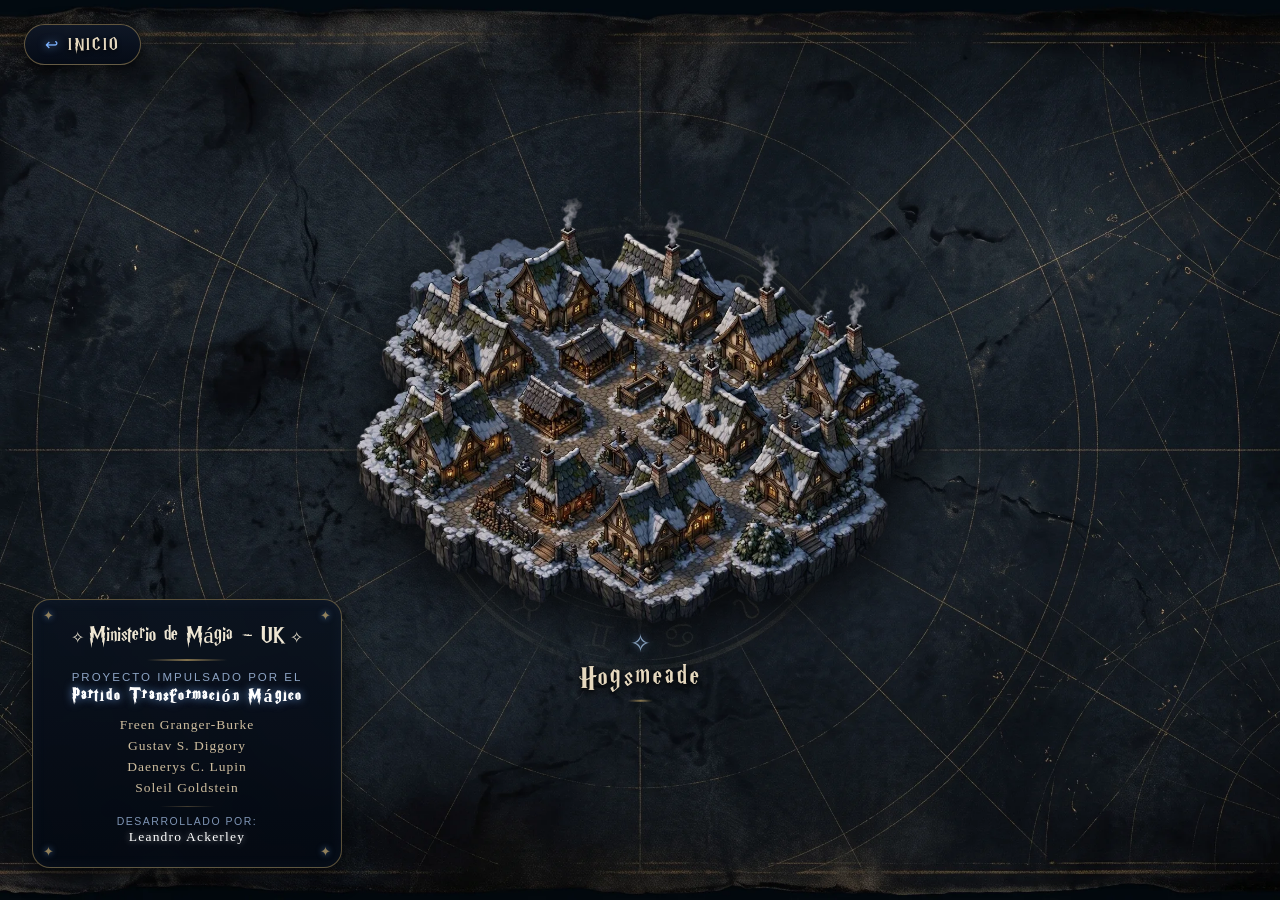
==== regiones/index.html @ 2087c80c "Portada, Regiones y Hogsmeade v1.0.0" ====
<!DOCTYPE html><html lang="es"><head><meta charset="UTF-8"><meta name="viewport" content="width=device-width,initial-scale=1"><title>Regiones - UK</title><link rel="icon" type="image/x-icon" href="/assets/14efc0d25d8bf8d11aea.ico"><script defer="defer" src="/js/3d7288ae3d0dfe241166.js"></script><link href="/css/69c4d9086106e6dd20ae.css" rel="stylesheet"></head><body><button class="boton-volver" id="botonVolverInicio" title="Volver a la portada"><span class="simbolo-volver">↩</span> <span class="texto-volver">Inicio</span></button><header class="hud-superior" id="hudSuperior"><div class="hud-icono">✦</div><div class="hud-info"><span class="hud-etiqueta">REGIÓN EXPLORADA</span> <span class="hud-nombre" id="hudNombre">Hogsmeade</span></div></header><main class="contenedor-mapa"><div class="region-item" id="regionHogsmeade" data-region="Hogsmeade"><div class="region-grafico"><img src="/assets/667cd7324c25c35df842.webp" alt="Hogsmeade" class="region-img"></div><div class="region-etiqueta"><span class="simbolo">✧</span> <span class="texto">Hogsmeade</span></div></div></main><creditos-mapa class="visible"></creditos-mapa></body></html>
---- css/69c4d9086106e6dd20ae.css ----
@font-face{font-family:Harry Potter;font-style:normal;font-weight:400;src:url('/fonts/739fe887a7c270ce3d65.ttf') format("truetype")}*{box-sizing:border-box;margin:0;padding:0}body,html{background-color:#070e14;color:#efe7d4;font-family:Harry Potter,Cinzel,serif;height:100vh;height:100dvh;overflow:hidden;overscroll-behavior:none;user-select:none;-webkit-user-select:none;width:100vw;-webkit-tap-highlight-color:transparent}.imagen-mapa-interactivo,.mundo-mapa,.region-img,.visor-mapa,img,video{-webkit-user-select:none;-moz-user-select:none;-ms-user-select:none;user-select:none;-webkit-user-drag:none;-webkit-touch-callout:none}body{background:#070e14 url('/assets/31adb4a4e393a07ec256.webp') no-repeat 50%;background-size:cover;height:100vh;height:100dvh;overflow:hidden;user-select:none;width:100vw}.hud-superior{align-items:center;background:linear-gradient(180deg,rgba(14,23,39,.94),rgba(5,11,22,.98));border:1px solid rgba(210,178,110,.45);border-radius:999px;box-shadow:0 4px 25px rgba(0,0,0,.8),inset 0 0 15px rgba(125,179,255,.08);display:flex;gap:20px;left:50%;opacity:0;padding:11px 30px;pointer-events:none;position:fixed;top:27px;transform:translateX(-50%) translateY(-25px);transition:opacity .4s ease,transform .4s cubic-bezier(.2,.8,.2,1);z-index:100}.hud-superior.activo{opacity:1;transform:translateX(-50%) translateY(0)}.hud-icono{color:#7db3ff;font-size:27px;text-shadow:0 0 10px rgba(125,179,255,.9)}.hud-info{display:flex;flex-direction:column;gap:10px;text-align:left}.hud-etiqueta{color:#8da4c4;font-size:11px;letter-spacing:3px}.hud-nombre{color:#fff;font-size:22px;letter-spacing:2px;text-shadow:0 0 8px hsla(0,0%,100%,.7)}.boton-volver{align-items:center;backdrop-filter:blur(8px);background:linear-gradient(180deg,rgba(14,23,39,.9),rgba(5,11,22,.95));border:1px solid rgba(210,178,110,.45);border-radius:30px;box-shadow:0 4px 18px rgba(0,0,0,.7);color:#efe7d4;cursor:pointer;display:flex;gap:10px;left:24px;outline:none;padding:10px 20px;position:fixed;top:24px;user-select:none;z-index:999;-webkit-tap-highlight-color:transparent;transition:transform .25s ease,border-color .25s ease,box-shadow .25s ease,color .25s ease}.simbolo-volver{color:#7db3ff;font-size:16px;text-shadow:0 0 8px rgba(125,179,255,.7);transition:transform .3s ease,color .3s ease}.texto-volver{color:#e5d8be;font-family:Harry Potter,Cinzel,serif;font-size:18px;letter-spacing:2px;text-shadow:0 2px 4px rgba(0,0,0,.9);text-transform:uppercase;transition:color .25s ease,text-shadow .25s ease}.boton-volver:hover{border-color:hsla(41,71%,71%,.9);box-shadow:0 0 15px rgba(80,145,255,.4),0 4px 20px rgba(0,0,0,.85);transform:translateY(-2px)}.boton-volver:hover .texto-volver{color:#fff;text-shadow:0 0 10px rgba(125,179,255,.9),0 0 20px rgba(80,145,255,.6)}.boton-volver:hover .simbolo-volver{color:#b9d8ff;text-shadow:0 0 12px #7ab8ff}.boton-volver:active{box-shadow:0 0 10px rgba(80,145,255,.6);transform:translateY(1px) scale(.97)}.contenedor-mapa{height:100vh;height:100dvh;position:relative;width:100vw}.region-item{align-items:center;cursor:pointer;display:flex;flex-direction:column;left:50%;position:absolute;text-decoration:none;top:50%;transform:translate(-50%,-50%);-webkit-tap-highlight-color:transparent}.region-grafico{position:relative;transition:transform .4s cubic-bezier(.2,.8,.2,1)}.region-img{display:block;filter:drop-shadow(0 15px 25px rgba(0,0,0,.75)) brightness(.92);height:auto;transition:filter .4s ease;width:660px}.region-item:active .region-grafico,.region-item:hover .region-grafico{transform:translateY(-8px) scale(1.03)}.region-item:active .region-img,.region-item:hover .region-img{filter:drop-shadow(0 0 25px rgba(125,179,255,.85)) drop-shadow(0 0 50px rgba(78,141,255,.45)) brightness(1.15)}.region-etiqueta{align-items:center;background:transparent;border:none;display:flex;flex-direction:column;gap:4px;margin-top:-10px;padding:4px 14px;pointer-events:none;position:relative;transition:transform .4s cubic-bezier(.2,.8,.2,1)}.region-etiqueta .simbolo{color:#9cb9d9;font-size:25px;opacity:.85;text-shadow:0 0 8px rgba(125,179,255,.6);transition:all .4s ease}.region-etiqueta .texto{color:#e5d8be;font-family:Harry Potter,Cinzel,serif;font-size:32px;letter-spacing:3px;text-shadow:0 2px 4px rgba(0,0,0,.95),0 4px 15px rgba(0,0,0,.85);transition:all .35s ease-in-out}.region-etiqueta:after{background:linear-gradient(90deg,transparent,rgba(210,178,110,.6),transparent);content:"";height:1.5px;margin-top:2px;transition:width .4s ease,background .4s ease,box-shadow .4s ease;width:25px}.region-item:active .region-etiqueta,.region-item:hover .region-etiqueta{transform:translateY(-4px)}.region-item:active .region-etiqueta .texto,.region-item:hover .region-etiqueta .texto{color:#fff;letter-spacing:4px;text-shadow:0 0 10px rgba(125,179,255,.9),0 0 22px rgba(90,160,255,.75),0 0 45px rgba(50,120,255,.5),0 3px 8px rgba(0,0,0,.9)}.region-item:active .region-etiqueta .simbolo,.region-item:hover .region-etiqueta .simbolo{color:#fff;text-shadow:0 0 14px #a0d2ff;transform:rotate(90deg) scale(1.3)}.region-item:active .region-etiqueta:after,.region-item:hover .region-etiqueta:after{background:linear-gradient(90deg,transparent,rgba(125,179,255,.9),transparent);box-shadow:0 0 8px rgba(125,179,255,.8);width:90px}@media (min-width:769px) and (max-width:1024px){.contenedor-mapa,body{height:100dvh}.hud-superior{gap:16px;padding:9px 24px;top:max(20px,env(safe-area-inset-top))}.hud-icono{font-size:24px}.hud-info{gap:6px}.hud-etiqueta{font-size:10px;letter-spacing:2.5px}.hud-nombre{font-size:19px;letter-spacing:1.8px}.boton-volver{gap:8px;left:max(20px,env(safe-area-inset-left));padding:9px 16px;top:max(20px,env(safe-area-inset-top))}.simbolo-volver{font-size:15px}.texto-volver{font-size:16px;letter-spacing:1.5px}.region-img{width:min(65vw,424px)}.region-etiqueta{margin-top:-8px}.region-etiqueta .simbolo{font-size:21px}.region-etiqueta .texto{font-size:27px;letter-spacing:2.5px}.region-item:active .region-etiqueta .texto,.region-item:hover .region-etiqueta .texto{letter-spacing:3.5px}.region-item:active .region-etiqueta:after,.region-item:hover .region-etiqueta:after{width:75px}}@media (max-width:768px){.contenedor-mapa,body{height:100dvh}.hud-superior{gap:12px;padding:7px 18px;top:max(14px,env(safe-area-inset-top))}.hud-icono{font-size:20px}.hud-info{gap:2px}.hud-etiqueta{font-size:9px;letter-spacing:2px}.hud-nombre{font-size:16px;letter-spacing:1.5px}.boton-volver{gap:6px;left:max(12px,env(safe-area-inset-left));padding:7px 12px;top:max(14px,env(safe-area-inset-top))}.simbolo-volver,.texto-volver{font-size:13px}.texto-volver{letter-spacing:1px}.region-img{width:min(82vw,312px)}.region-etiqueta{margin-top:-6px}.region-etiqueta .simbolo{font-size:18px}.region-etiqueta .texto{font-size:22px;letter-spacing:2px}.region-item:active .region-etiqueta .texto,.region-item:hover .region-etiqueta .texto{letter-spacing:2.8px}.region-item:active .region-etiqueta:after,.region-item:hover .region-etiqueta:after{width:60px}}@media (max-width:380px){.hud-superior{gap:10px;padding:6px 14px}.hud-nombre{font-size:14px}.boton-volver{left:max(8px,env(safe-area-inset-left));padding:6px 9px;top:max(10px,env(safe-area-inset-top))}.texto-volver{font-size:11px}.region-img{width:min(85vw,290px)}.region-etiqueta .texto{font-size:20px;letter-spacing:1.5px}}creditos-mapa{display:block;user-select:none}.creditos-pergamino{align-items:center;backdrop-filter:blur(8px);background:linear-gradient(180deg,rgba(10,18,30,.9),rgba(4,9,18,.95));border:1px solid rgba(210,178,110,.42);border-radius:18px;bottom:32px;box-shadow:0 8px 24px rgba(0,0,0,.75),inset 0 0 16px rgba(125,179,255,.05);display:flex;flex-direction:column;left:32px;opacity:0;padding:22px 24px;pointer-events:none;position:fixed;text-align:center;transition:border-color .3s ease,box-shadow .3s ease;width:310px;z-index:110}creditos-mapa.visible .creditos-pergamino{animation:conjurarCreditos 1.8s cubic-bezier(.2,.9,.3,1) forwards;pointer-events:auto}creditos-mapa.desvaneciendo .creditos-pergamino{animation:desvanecerConjuroCreditos .85s cubic-bezier(.4,0,.2,1) forwards;pointer-events:none}.creditos-pergamino:hover{border-color:hsla(41,71%,71%,.85);box-shadow:0 10px 30px rgba(0,0,0,.9),0 0 18px rgba(80,145,255,.25),inset 0 0 18px rgba(125,179,255,.1)}.adorno-esquina{color:rgba(210,178,110,.65);font-size:13px;pointer-events:none;position:absolute;text-shadow:0 0 6px rgba(125,179,255,.6)}.adorno-esquina.sup-izq{left:10px;top:8px}.adorno-esquina.sup-der{right:10px;top:8px}.adorno-esquina.inf-izq{bottom:8px;left:10px}.adorno-esquina.inf-der{bottom:8px;right:10px}.creditos-titulo{font-size:24px}.divisor-runico-creditos{background:linear-gradient(90deg,transparent,rgba(210,178,110,.6),transparent);height:1.5px;margin:10px 0;width:80px}.divisor-runico-creditos.sutil{margin:8px 0;opacity:.5;width:55px}.seccion-credito{align-items:center;display:flex;flex-direction:column;gap:3px}.etiqueta-iniciativa{color:#8da4c4;font-family:sans-serif;font-size:11.5px;letter-spacing:2px;text-transform:uppercase}.nombre-partido{color:#fff;font-family:Harry Potter,Cinzel,serif;font-size:18px;letter-spacing:2.2px;margin-bottom:6px;text-shadow:0 0 8px rgba(125,179,255,.7)}.lista-miembros{display:flex;flex-direction:column;gap:3px;list-style:none;margin:0;padding:0}.lista-miembros li{color:#cfbe9f;font-family:Cinzel,Georgia,serif;font-size:13.5px;letter-spacing:1px;line-height:1.35}.seccion-desarrollo{align-items:center;display:flex;flex-direction:column;gap:2px}.etiqueta-desarrollo{color:#7f95b5;font-family:sans-serif;font-size:10.5px;letter-spacing:1.5px;text-transform:uppercase}.autor-desarrollo{color:#fff;font-family:Cinzel,Georgia,serif;font-size:13.5px;letter-spacing:1.2px;text-shadow:0 0 6px hsla(0,0%,100%,.5)}@keyframes conjurarCreditos{0%{filter:blur(12px) brightness(2.5);opacity:0;transform:translateY(20px) scale(.85)}40%{box-shadow:0 0 40px 10px rgba(78,150,255,.6),inset 0 0 20px rgba(255,240,180,.4);filter:blur(2px) brightness(1.6);opacity:.9;transform:translateY(-4px) scale(1.03)}75%{filter:blur(0) brightness(1.15);transform:translateY(1px) scale(.99)}to{filter:blur(0) brightness(1);opacity:1;transform:translateY(0) scale(1)}}@keyframes desvanecerConjuroCreditos{0%{filter:blur(0) brightness(1);opacity:1;transform:translateY(0) scale(1)}30%{box-shadow:0 0 45px 12px rgba(100,180,255,.85),0 0 70px 20px rgba(230,195,120,.5);filter:blur(2px) brightness(2);opacity:1;transform:translateY(-3px) scale(1.04)}to{box-shadow:0 0 60px 20px rgba(120,190,255,0);filter:blur(14px) brightness(3);opacity:0;transform:translateY(15px) scale(.8)}}@media (min-width:769px) and (max-width:1024px){.creditos-pergamino{border-radius:12px;bottom:max(20px,env(safe-area-inset-bottom));left:max(20px,env(safe-area-inset-left));padding:13px 15px;width:220px}.adorno-esquina{font-size:9px}.adorno-esquina.sup-izq{left:7px;top:5px}.adorno-esquina.sup-der{right:7px;top:5px}.adorno-esquina.inf-izq{bottom:5px;left:7px}.adorno-esquina.inf-der{bottom:5px;right:7px}.divisor-runico-creditos{height:1px;margin:6px 0;width:52px}.divisor-runico-creditos.sutil{margin:5px 0;width:35px}.seccion-credito{gap:2px}.etiqueta-iniciativa{font-size:8.5px;letter-spacing:1.3px}.nombre-partido{font-size:12.5px;letter-spacing:1.5px;margin-bottom:3px}.lista-miembros{gap:2px}.lista-miembros li{font-size:10px;letter-spacing:.7px;line-height:1.25}.seccion-desarrollo{gap:1px}.etiqueta-desarrollo{font-size:8px;letter-spacing:1px}.autor-desarrollo{font-size:10px;letter-spacing:.9px}.creditos-titulo{font-size:17px}}@media (max-width:768px){.creditos-pergamino{border-radius:10px;bottom:max(14px,env(safe-area-inset-bottom));left:max(14px,env(safe-area-inset-left));padding:10px 12px;width:190px}.adorno-esquina{font-size:8px}.adorno-esquina.sup-izq{left:5px;top:4px}.adorno-esquina.sup-der{right:5px;top:4px}.adorno-esquina.inf-izq{bottom:4px;left:5px}.adorno-esquina.inf-der{bottom:4px;right:5px}.divisor-runico-creditos{height:1px;margin:5px 0;width:45px}.divisor-runico-creditos.sutil{margin:4px 0;width:30px}.seccion-credito{gap:2px}.etiqueta-iniciativa{font-size:7.5px;letter-spacing:1px}.nombre-partido{font-size:11px;letter-spacing:1.2px;margin-bottom:2px}.lista-miembros{gap:2px}.lista-miembros li{font-size:9px;letter-spacing:.5px;line-height:1.2}.seccion-desarrollo{gap:1px}.etiqueta-desarrollo{font-size:7px;letter-spacing:.8px}.autor-desarrollo{font-size:9px;letter-spacing:.8px}.creditos-titulo{font-size:15px}}@media (max-width:380px){.creditos-pergamino{bottom:max(10px,env(safe-area-inset-bottom));left:max(10px,env(safe-area-inset-left));padding:8px 10px;width:170px}.nombre-partido{font-size:10px}.autor-desarrollo,.lista-miembros li{font-size:8.5px}.creditos-titulo{font-size:13px}}
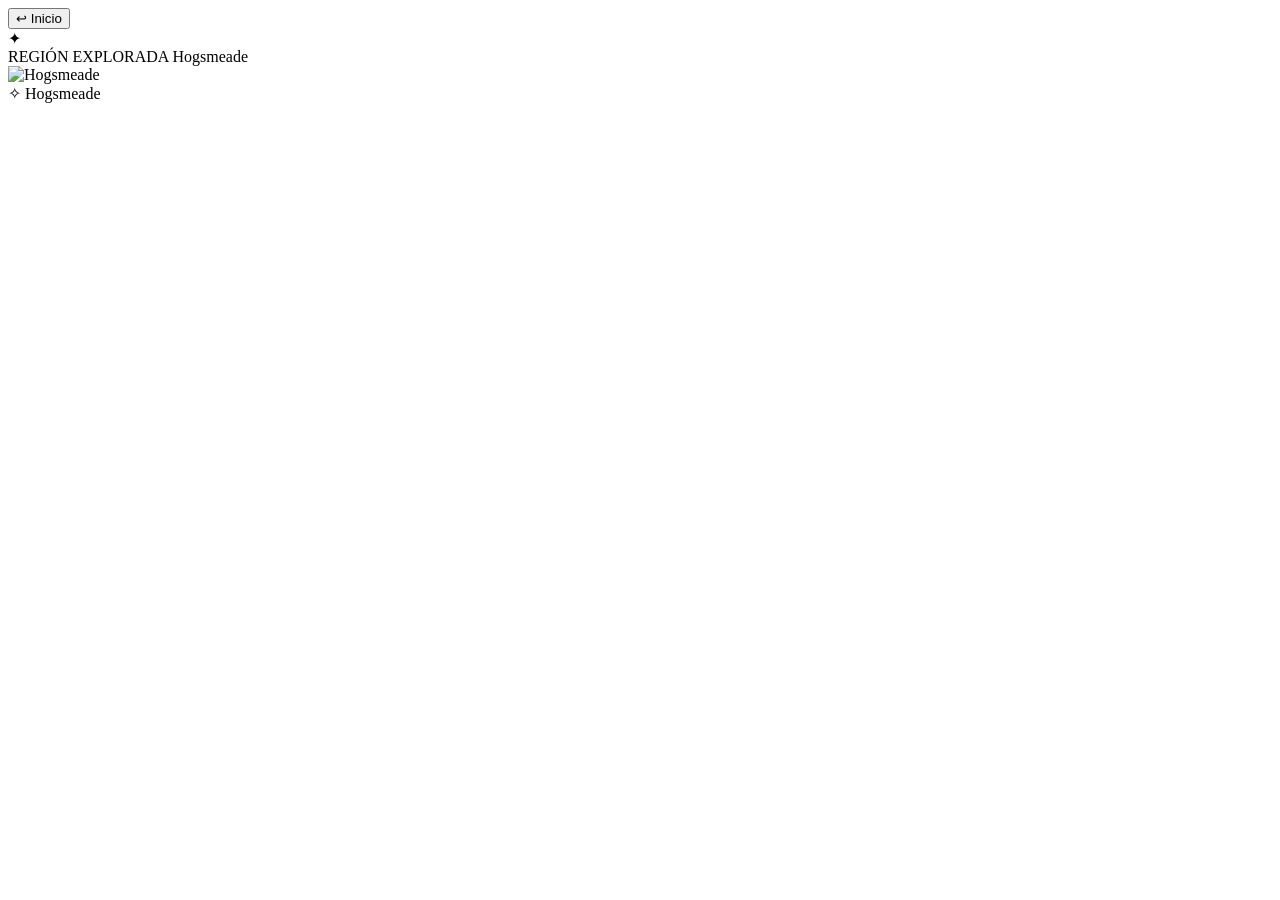
==== commit f5a3d1f7: "Corrección de ruta publica" ====
--- a/regiones/index.html
+++ b/regiones/index.html
@@ -1 +1 @@
-<!DOCTYPE html><html lang="es"><head><meta charset="UTF-8"><meta name="viewport" content="width=device-width,initial-scale=1"><title>Regiones - UK</title><link rel="icon" type="image/x-icon" href="/assets/14efc0d25d8bf8d11aea.ico"><script defer="defer" src="/js/3d7288ae3d0dfe241166.js"></script><link href="/css/69c4d9086106e6dd20ae.css" rel="stylesheet"></head><body><button class="boton-volver" id="botonVolverInicio" title="Volver a la portada"><span class="simbolo-volver">↩</span> <span class="texto-volver">Inicio</span></button><header class="hud-superior" id="hudSuperior"><div class="hud-icono">✦</div><div class="hud-info"><span class="hud-etiqueta">REGIÓN EXPLORADA</span> <span class="hud-nombre" id="hudNombre">Hogsmeade</span></div></header><main class="contenedor-mapa"><div class="region-item" id="regionHogsmeade" data-region="Hogsmeade"><div class="region-grafico"><img src="/assets/667cd7324c25c35df842.webp" alt="Hogsmeade" class="region-img"></div><div class="region-etiqueta"><span class="simbolo">✧</span> <span class="texto">Hogsmeade</span></div></div></main><creditos-mapa class="visible"></creditos-mapa></body></html>+<!DOCTYPE html><html lang="es"><head><meta charset="UTF-8"><meta name="viewport" content="width=device-width,initial-scale=1"><title>Regiones - UK</title><link rel="icon" type="image/x-icon" href="/mapa-uk-wr/assets/14efc0d25d8bf8d11aea.ico"><script defer="defer" src="/mapa-uk-wr/js/3d7288ae3d0dfe241166.js"></script><link href="/mapa-uk-wr/css/69c4d9086106e6dd20ae.css" rel="stylesheet"></head><body><button class="boton-volver" id="botonVolverInicio" title="Volver a la portada"><span class="simbolo-volver">↩</span> <span class="texto-volver">Inicio</span></button><header class="hud-superior" id="hudSuperior"><div class="hud-icono">✦</div><div class="hud-info"><span class="hud-etiqueta">REGIÓN EXPLORADA</span> <span class="hud-nombre" id="hudNombre">Hogsmeade</span></div></header><main class="contenedor-mapa"><div class="region-item" id="regionHogsmeade" data-region="Hogsmeade"><div class="region-grafico"><img src="/mapa-uk-wr/assets/667cd7324c25c35df842.webp" alt="Hogsmeade" class="region-img"></div><div class="region-etiqueta"><span class="simbolo">✧</span> <span class="texto">Hogsmeade</span></div></div></main><creditos-mapa class="visible"></creditos-mapa></body></html>
